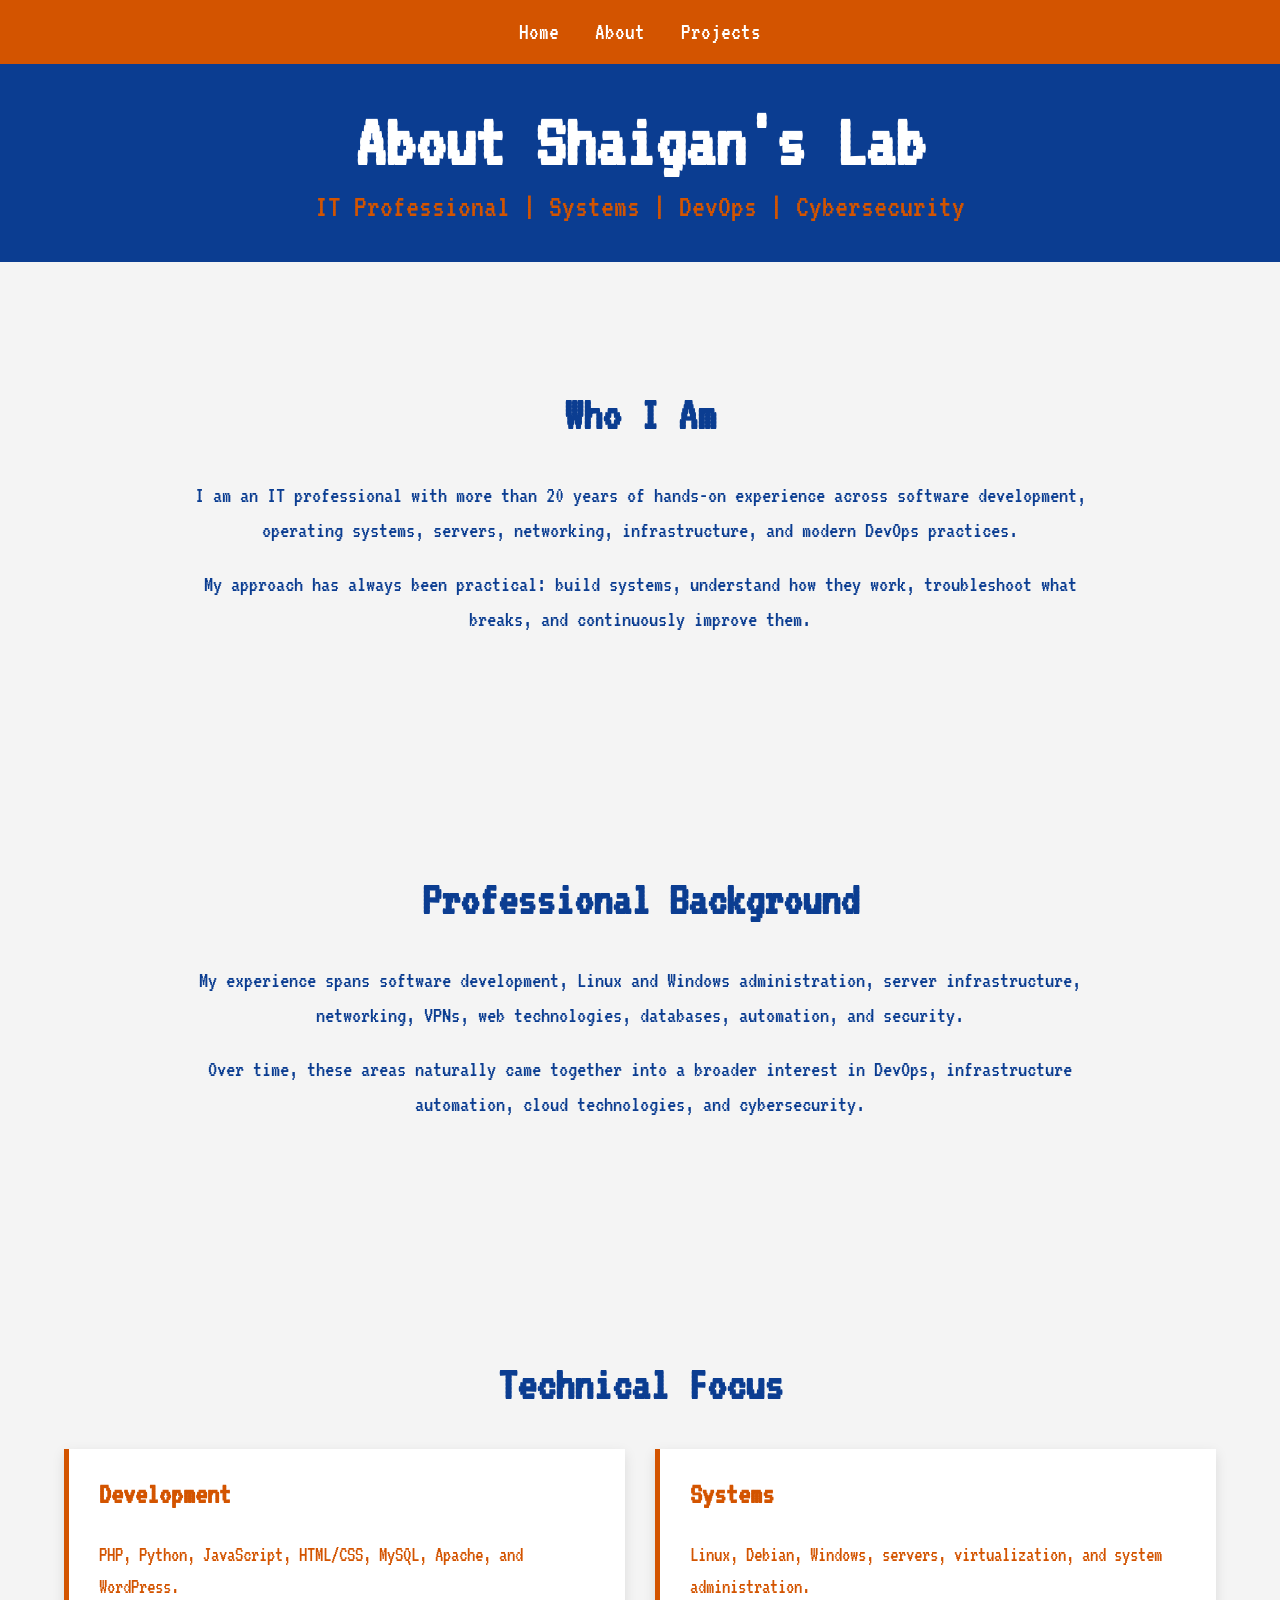
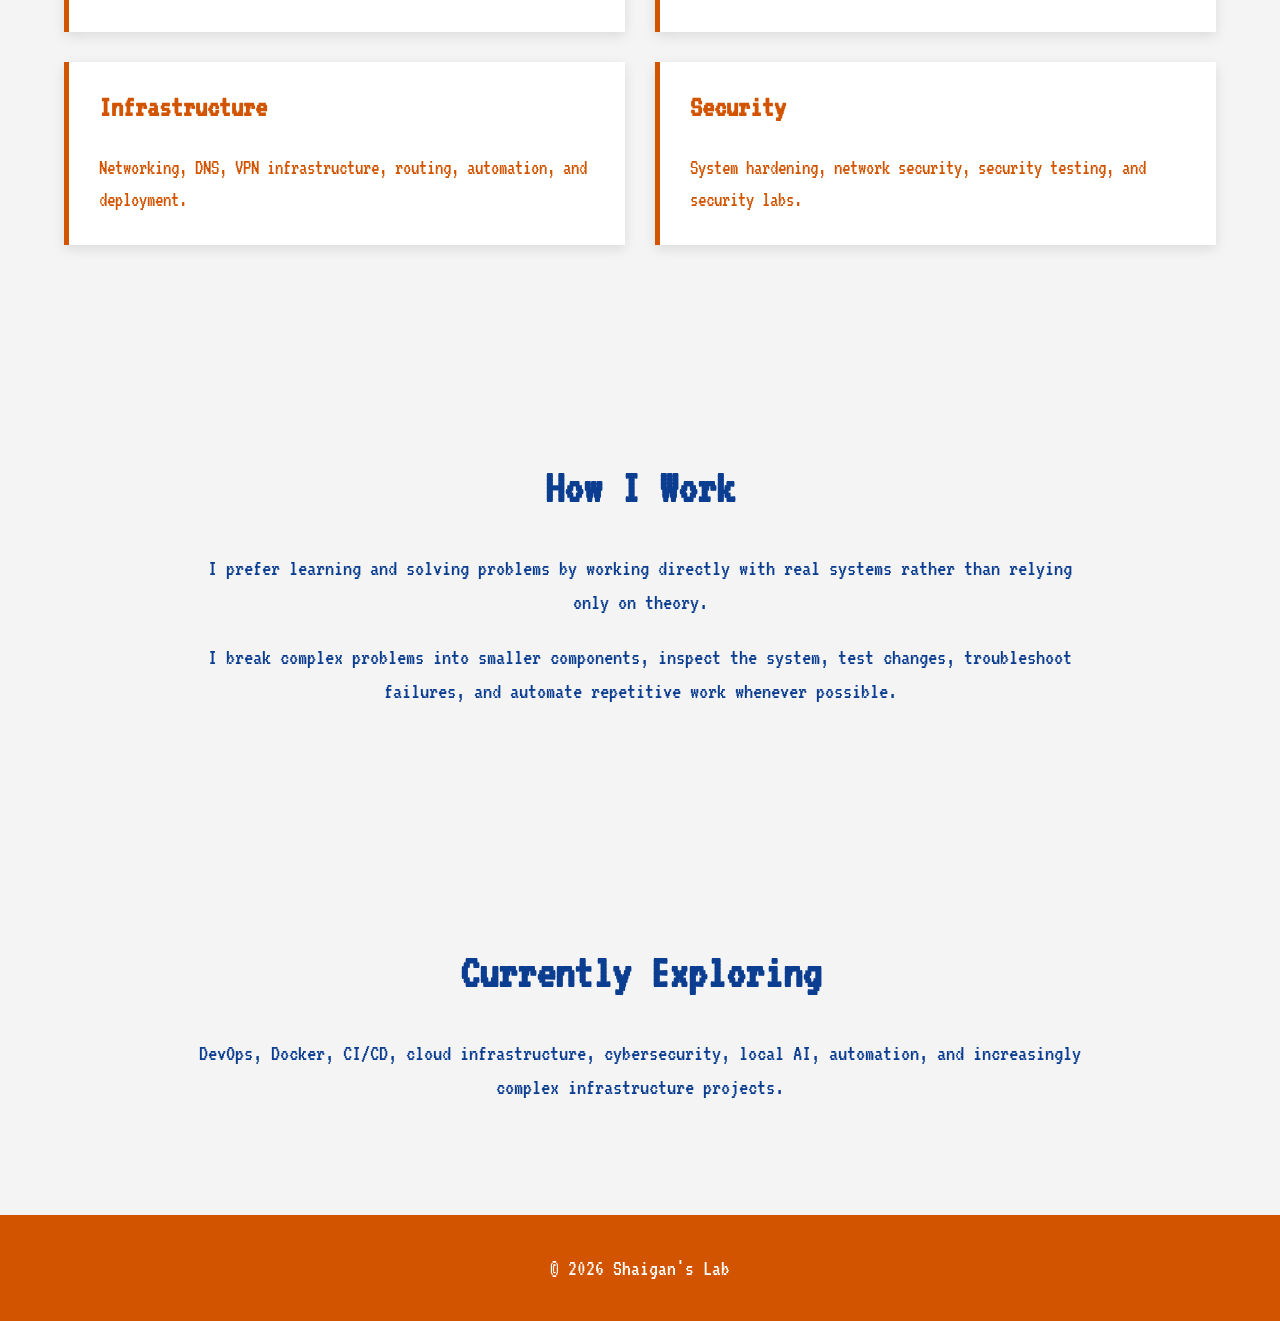
==== about.html @ 88f5432e "terminal has been added" ====
<!DOCTYPE html>
<html lang="en">

<head>
    <meta charset="UTF-8">
    <meta name="viewport" content="width=device-width, initial-scale=1.0">

    <title>About | Shaigan's Lab</title>

    <link href="https://fonts.googleapis.com/css2?family=VT323&display=swap" rel="stylesheet">
    <link rel="stylesheet" href="style.css">
</head>

<body>

<nav>
    <a href="index.html">Home</a>
    <a href="about.html">About</a>
    <a href="projects.html">Projects</a>
</nav>


<header>

    <h1>About Shaigan's Lab</h1>

    <p>
        IT Professional | Systems | DevOps | Cybersecurity
    </p>

</header>


<section id="about">

    <h2>Who I Am</h2>

    <p>
        I am an IT professional with more than 20 years of
        hands-on experience across software development,
        operating systems, servers, networking, infrastructure,
        and modern DevOps practices.
    </p>

    <p>
        My approach has always been practical: build systems,
        understand how they work, troubleshoot what breaks,
        and continuously improve them.
    </p>

</section>


<section id="background">

    <h2>Professional Background</h2>

    <p>
        My experience spans software development, Linux and
        Windows administration, server infrastructure,
        networking, VPNs, web technologies, databases,
        automation, and security.
    </p>

    <p>
        Over time, these areas naturally came together into
        a broader interest in DevOps, infrastructure
        automation, cloud technologies, and cybersecurity.
    </p>

</section>


<section id="focus">

    <h2>Technical Focus</h2>

    <div class="about-grid">

        <div class="about-card">

            <h3>Development</h3>

            <p>
                PHP, Python, JavaScript, HTML/CSS,
                MySQL, Apache, and WordPress.
            </p>

        </div>


        <div class="about-card">

            <h3>Systems</h3>

            <p>
                Linux, Debian, Windows, servers,
                virtualization, and system administration.
            </p>

        </div>


        <div class="about-card">

            <h3>Infrastructure</h3>

            <p>
                Networking, DNS, VPN infrastructure,
                routing, automation, and deployment.
            </p>

        </div>


        <div class="about-card">

            <h3>Security</h3>

            <p>
                System hardening, network security,
                security testing, and security labs.
            </p>

        </div>

    </div>

</section>


<section id="approach">

    <h2>How I Work</h2>

    <p>
        I prefer learning and solving problems by working
        directly with real systems rather than relying only
        on theory.
    </p>

    <p>
        I break complex problems into smaller components,
        inspect the system, test changes, troubleshoot failures,
        and automate repetitive work whenever possible.
    </p>

</section>


<section id="exploring">

    <h2>Currently Exploring</h2>

    <p>
        DevOps, Docker, CI/CD, cloud infrastructure,
        cybersecurity, local AI, automation, and
        increasingly complex infrastructure projects.
    </p>

</section>


<footer>

    <p>© 2026 Shaigan's Lab</p>

</footer>


<script src="script.js"></script>

</body>

</html>
---- style.css ----
/* =========================
   Base
   ========================= */

* {
    box-sizing: border-box;
}

html {
    scroll-behavior: smooth;
}

body {
    font-family: "VT323", monospace;
    background: #f4f4f4;
    color: #1b2a41;
    margin: 0;
    padding: 0;
    overflow-x: hidden;
}


/* =========================
   Navigation
   ========================= */

nav {
    text-align: center;
    padding: 20px;
    background: #d35400;
}

nav a {
    color: white;
    text-decoration: none;
    margin: 15px;
    font-size: 24px;

    transition:
        color 0.4s ease,
        transform 0.3s ease;
}

nav a:hover {
    color: #0b3d91;
}


/* =========================
   Header
   ========================= */

header {
    background: #0b3d91;
    color: #d35400;
    text-align: center;
    padding: 40px;
}

header h1 {
    font-size: clamp(38px, 6vw, 76px);
    margin: 0 0 10px;
    color: #ffffff;
}

header p {
    font-size: clamp(19px, 2.5vw, 32px);
    margin: 0;
}


/* =========================
   Sections
   ========================= */

section {
    width: min(90%, 1300px);
    padding-top: clamp(45px, 7vw, 100px);
    padding-bottom: clamp(45px, 7vw, 100px);
    margin: auto;
}

h2 {
    color: #0b3d91;
    font-size: clamp(30px, 4vw, 48px);
}


/* =========================
   Hero
   ========================= */

#hero {
    width: min(90%, 1100px);

    padding-top: clamp(60px, 10vw, 140px);
    padding-bottom: clamp(60px, 10vw, 140px);

    margin: auto;
    text-align: center;
}

#hero h2{
    transition: color 0.4s ease;
}

#hero h2 {
    color: #0b3d91;

    font-size: clamp(30px, 5vw, 58px);
    line-height: 1.1;
}

#hero p {
   
    color: #0b3d91;
    font-size: clamp(19px, 2.5vw, 30px);
    line-height: 1.5;

    max-width: min(90%, 900px);
    margin: auto;
}

#hero:has(p:hover) h2 {
    color: #d35400;
}


/* =========================
   Skills
   ========================= */

.skills {
    display: grid;

    grid-template-columns:
        repeat(2, minmax(300px, 1fr));

    gap: 30px;
}

.skills div {
    background: #ffffff;
    color: #d35400;

    border-left: 5px solid #d35400;

    padding: 30px;
    min-height: 150px;

    box-shadow:
        0 4px 12px rgba(0, 0, 0, 0.1);

    transition:
        color 0.4s ease,
        border-color 0.4s ease,
        transform 0.3s ease,
        box-shadow 0.4s ease;
}

.skills div:hover {
    background: #ffffff;
    color: #0b3d91;

    border-left-color: #0b3d91;

    transform: translateY(-8px);

    box-shadow:
        0 10px 25px rgba(0, 0, 0, 0.18);
}

.skills h3 {
    color: #d35400;

    font-size: 30px;
    margin-top: 0;

    transition: color 0.4s ease;
}

.skills p {
    color: #d35400;

    font-size: 22px;
    line-height: 1.5;

    transition: color 0.4s ease;
}

.skills div:hover h3,
.skills div:hover p {
    color: #0b3d91;
}


/* =========================
   Technical Experience
   ========================= */

#skills h2 {
    color: #0b3d91;

    transition: color 0.4s ease;
}

#skills:has(.skills div:hover) h2 {
    color: #d35400;
}


/* =========================
   Projects
   ========================= */

#projects {
    background: #ffffff;
}

#projects h2{
    transition: color 0.4s ease;
}

#projects h2 {
    color: #0b3d91;
}

#projects p {
    color: #0b3d91;
}

#projects:has(p:hover) h2 {
    color: #d35400;
}


/* =========================
   Footer
   ========================= */

footer {
    background: #d35400;
    color: white;

    text-align: center;

    padding: 20px;
}

footer p {
    font-size: 22px;
}


/* =========================
   Tablet
   ========================= */

@media (max-width: 900px) {

    .project-grid {
        grid-template-columns:
            repeat(2, minmax(0, 1fr));
    }

    .skills {
        grid-template-columns:
            repeat(2, minmax(0, 1fr));
    }

    section {
        width: 88%;
    }
}


/* =========================
   Mobile
   ========================= */

@media (max-width: 650px) {

    nav {
        padding: 15px 10px;
    }

    nav a {
        display: inline-block;
        margin: 6px 8px;
        font-size: 21px;
    }

    .skills {
        grid-template-columns: 1fr;
        gap: 20px;
    }

    section {
        width: 90%;
    }

    #hero {
        width: 90%;
    }

    .project-grid {
        grid-template-columns: 1fr;
        gap: 20px;
    }
}


/* =========================
   Small Phones
   ========================= */

@media (max-width: 400px) {

    nav {
        padding: 12px 8px;
    }

    nav a {
        margin: 5px;
        font-size: 19px;
    }

    section {
        width: 88%;
    }

    .skills div {
        padding: 25px;
    }
}


/* =========================
   iPhone / iPad Safe Areas
   ========================= */

@supports (padding: env(safe-area-inset-top)) {

    body {
        padding-left: env(safe-area-inset-left);
        padding-right: env(safe-area-inset-right);
    }

    footer {
        padding-bottom:
            calc(20px + env(safe-area-inset-bottom));
    }
}


/* =========================
   Mobile Navigation
   ========================= */

.menu-button {
    display: none;

    background: #0b3d91;
    color: #ffffff;

    border: none;
    padding: 8px 14px;

    font-family: "VT323", monospace;
    font-size: 30px;

    cursor: pointer;

    transition:
        background 0.3s ease,
        color 0.3s ease,
        transform 0.3s ease;
}

.menu-button:hover {
    background: #ffffff;
    color: #0b3d91;
}

@media (max-width: 650px) {

    nav {
        position: relative;
    }

    .menu-button {
        display: block;
        margin: 0 auto;
    }

    nav a {
        display: block;

        max-height: 0;
        overflow: hidden;

        margin: 0;
        padding: 0;

        opacity: 0;

        transition:
            max-height 0.4s ease,
            opacity 0.3s ease,
            padding 0.4s ease,
            margin 0.4s ease;
    }

    nav.menu-open a {
        max-height: 60px;
        margin: 6px 0;
        padding: 6px;

        opacity: 1;
    }
}


/* =========================
   Scroll Reveal
   ========================= */

.reveal {
    opacity: 0;
    transform: translateY(40px);

    transition:
        opacity 0.8s ease,
        transform 0.8s ease;
}

.reveal.visible {
    opacity: 1;
    transform: translateY(0);
}

/* =========================
   Project Cards
   ========================= */

.project-grid {
    display: grid;

    grid-template-columns:
        repeat(2, minmax(300px, 1fr));

    gap: 30px;

    margin-top: 40px;
}

.project-card {
    display: flex;
    flex-direction: column ;
    background: #ffffff;
    color: #d35400;

    border-left: 5px solid #d35400;

    padding: 30px;

    min-height: 220px;

    box-shadow:
        0 4px 12px rgba(0, 0, 0, 0.1);

    transition:
        color 0.4s ease,
        border-color 0.4s ease,
        transform 0.3s ease,
        box-shadow 0.4s ease;
}

.project-card h3 {
    color: #d35400;

    font-size: 32px;

    margin-top: 0;

    transition: color 0.4s ease;
}

.project-card p {
    color: #d35400;
    min-height: 90px;

    font-size: 21px;

    line-height: 1.5;

    transition: color 0.4s ease;
}

.project-card span {
    display: inline-block;

    margin-top: 15px;

    color: #0b3d91;

    font-size: 18px;

    transition: color 0.4s ease;
}

.project-card:hover {
    color: #0b3d91;

    border-left-color: #0b3d91;

    transform: translateY(-8px);

    box-shadow:
        0 10px 25px rgba(0, 0, 0, 0.18);
}

.project-card:hover h3,
.project-card:hover p,
.project-card:hover span {
    color: #0b3d91;
}

.project-links {
    display: flex;
    gap: 15px;
    margin-top: 25px;
}

.project-links a {
    display: inline-block;

    background: #0b3d91;
    color: #ffffff;

    text-decoration: none;

    padding: 8px 18px;

    font-size: 19px;

    border: 2px solid #0b3d91;

    transition:
        background 0.3s ease,
        color 0.3s ease,
        border-color 0.3s ease,
        transform 0.3s ease;
}

.project-links a:hover {
    background: #ffffff;
    color: #d35400;

    border-color: #d35400;

    transform: translateY(-3px);
}

/* =========================
   About Page
   ========================= */

#about,
#background,
#focus,
#approach,
#exploring {
    text-align: center;
}

#about p,
#background p,
#approach p,
#exploring p {
    max-width: 900px;

    margin: 20px auto;

    color: #0b3d91;

    font-size: 23px;

    line-height: 1.5;
}


/* =========================
   About Cards
   ========================= */

.about-grid {
    display: grid;

    grid-template-columns:
        repeat(2, minmax(300px, 1fr));

    gap: 30px;

    margin-top: 40px;
}

.about-card {
    background: #ffffff;

    color: #d35400;

    border-left: 5px solid #d35400;

    padding: 30px;

    min-height: 160px;

    text-align: left;

    box-shadow:
        0 4px 12px rgba(0, 0, 0, 0.1);

    transition:
        color 0.4s ease,
        border-color 0.4s ease,
        transform 0.3s ease,
        box-shadow 0.4s ease;
}

.about-card h3 {
    color: #d35400;

    font-size: 30px;

    margin-top: 0;

    transition: color 0.4s ease;
}

.about-card p {
    color: #d35400;

    font-size: 21px;

    line-height: 1.5;

    margin: 0;

    transition: color 0.4s ease;
}

.about-card:hover {
    color: #0b3d91;

    border-left-color: #0b3d91;

    transform: translateY(-8px);

    box-shadow:
        0 10px 25px rgba(0, 0, 0, 0.18);
}

.about-card:hover h3,
.about-card:hover p {
    color: #0b3d91;
}


/* =========================
   About Responsive
   ========================= */

@media (max-width: 900px) {

    .about-grid {
        grid-template-columns:
            repeat(2, minmax(0, 1fr));
    }
}


@media (max-width: 650px) {

    .about-grid {
        grid-template-columns: 1fr;
        gap: 20px;
    }

    #about p,
    #background p,
    #approach p,
    #exploring p {
        font-size: 21px;
    }
}

@media (max-width: 1000px) {
    .project-grid {
        grid-template-columns: 1fr;
    }
}

/* =========================
   Projects Page
   ========================= */

#project-list {
    width: min(90%, 1100px);
}

.project-detail {
    background: #ffffff;

    color: #d35400;

    border-left: 5px solid #d35400;

    padding: 35px;

    margin-top: 30px;

    box-shadow:
        0 4px 12px rgba(0, 0, 0, 0.1);

    transition:
        color 0.4s ease,
        border-color 0.4s ease,
        transform 0.3s ease,
        box-shadow 0.4s ease;
}

.project-detail h3 {
    color: #d35400;

    font-size: 34px;

    margin-top: 0;

    transition: color 0.4s ease;
}

.project-detail p {
    color: #d35400;

    font-size: 22px;

    line-height: 1.5;

    max-width: 900px;

    transition: color 0.4s ease;
}

.project-detail span {
    display: inline-block;

    margin-top: 10px;

    color: #0b3d91;

    font-size: 19px;

    transition: color 0.4s ease;
}

.project-detail:hover {
    color: #0b3d91;

    border-left-color: #0b3d91;

    transform: translateY(-6px);

    box-shadow:
        0 10px 25px rgba(0, 0, 0, 0.18);
}

.project-detail:hover h3,
.project-detail:hover p,
.project-detail:hover span {
    color: #0b3d91;
}


/* =========================
   Projects Responsive
   ========================= */

@media (max-width: 650px) {

    #project-list {
        width: 90%;
    }

    .project-detail {
        padding: 25px;
    }

    .project-detail h3 {
        font-size: 29px;
    }

    .project-detail p {
        font-size: 20px;
    }

    .project-detail span {
        font-size: 18px;
    }
}

/* =========================
   Project Page Bottom Space
   ========================= */

.project-bottom-space {
    width: min(90%, 1100px);

    margin: 0 auto;

    padding: 50px 20px;

    text-align: center;

    color: #0b3d91;

    font-size: 21px;
}

#terminal {
    text-align: center;
}

.terminal-window {
    width: 100%;
    max-width: 1100px;
    margin: 40px auto 0;
    background: #ffffff;
    border: 3px solid #0b3d91;
    box-shadow: 0 4px 12px rgba(0,0,0,0.1);
    text-align: left;
    padding: 30px;
}

.terminal-output {
    color: #0b3d91;
    font-size: 21px;
    line-height: 1.5;
    max-height: 400px;
    overflow-y: auto;
}

.terminal-output::-webkit-scrollbar {
    width: 8px;
}

.terminal-output::-webkit-scrollbar-thumb {
    background: #0b3d91;
}

.terminal-output::-webkit-scrollbar-thumb:hover {
    background: #d35400;
}

.terminal-output span {
    color: #d35400;
}

.terminal-input {
    display: flex;
    gap: 10px;
    align-items: center;
    margin-top: 20px;
    color: #d35400;
    font-size: 21px;
}

.terminal-input input {
    flex: 1;
    border: none;
    outline: none;
    background: transparent;
    color: #0b3d91;
    font-family: "VT323", monospace;
    font-size: 21px;
}
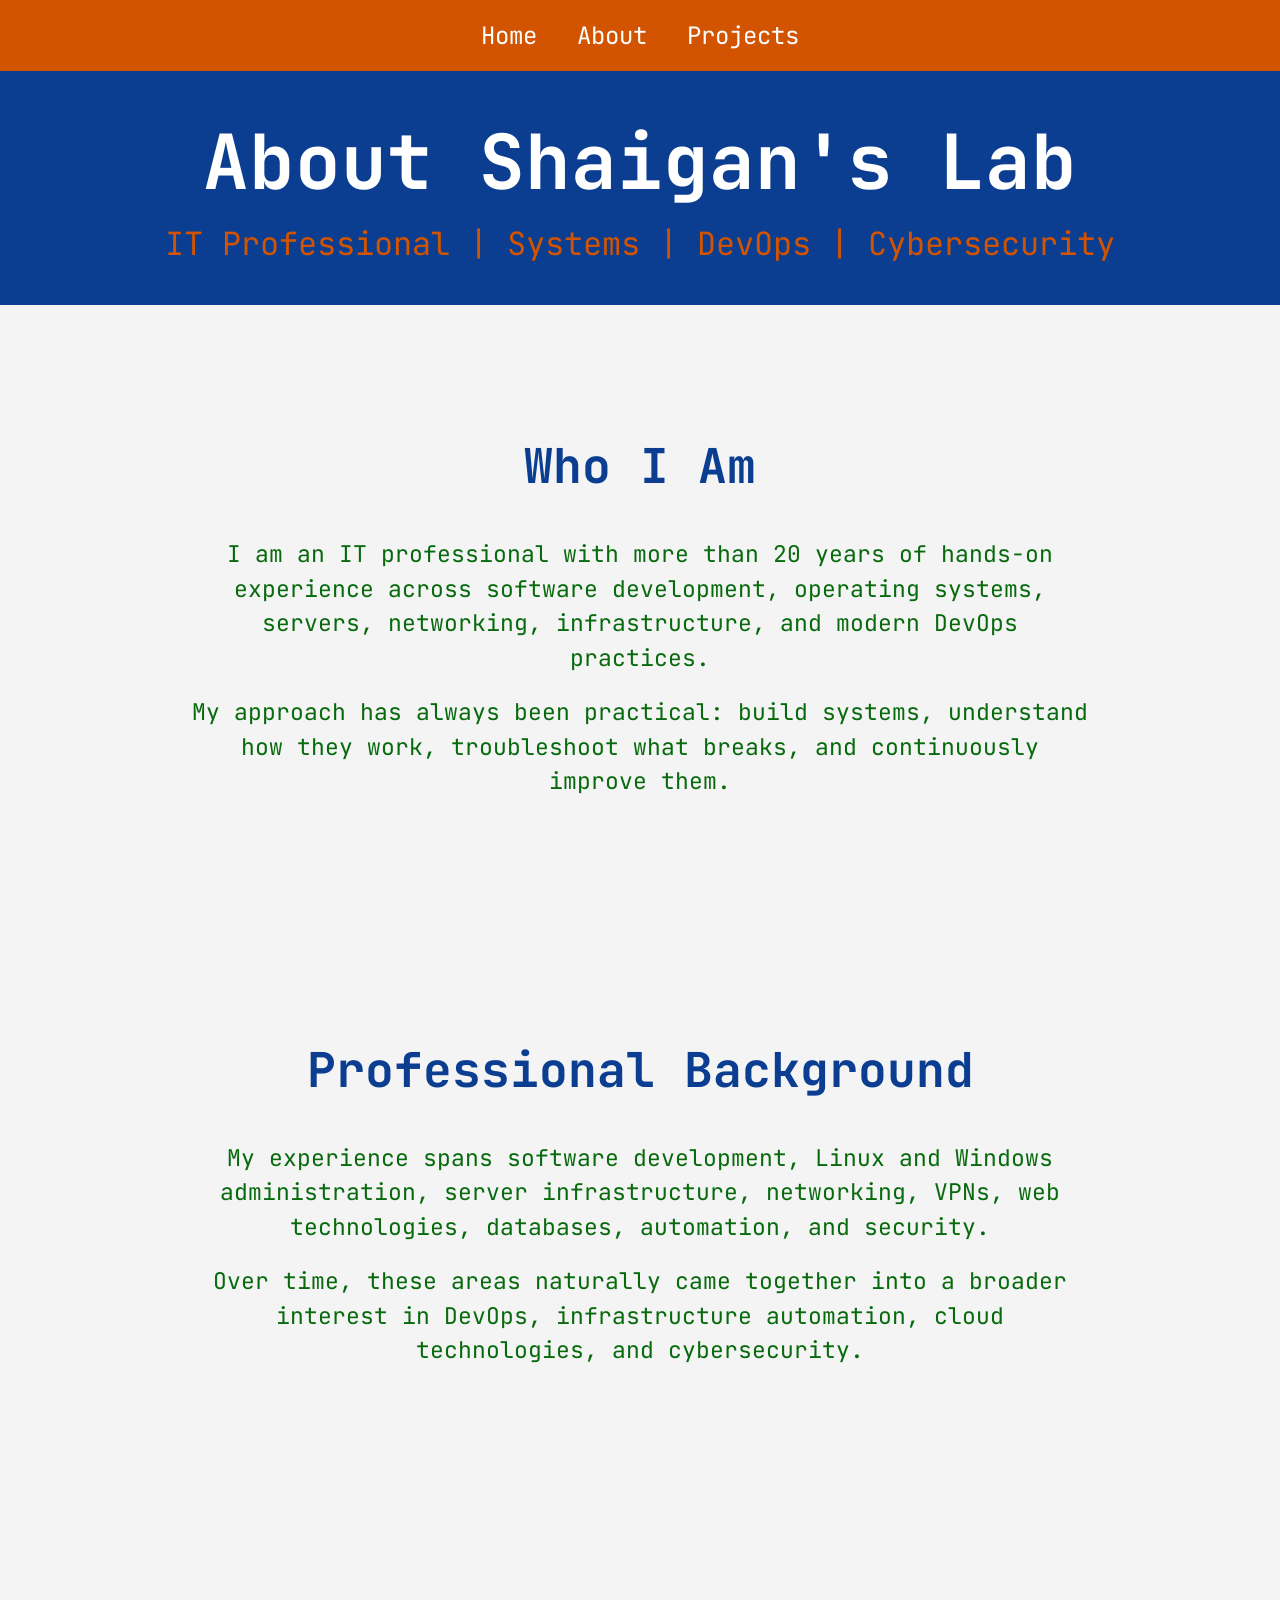
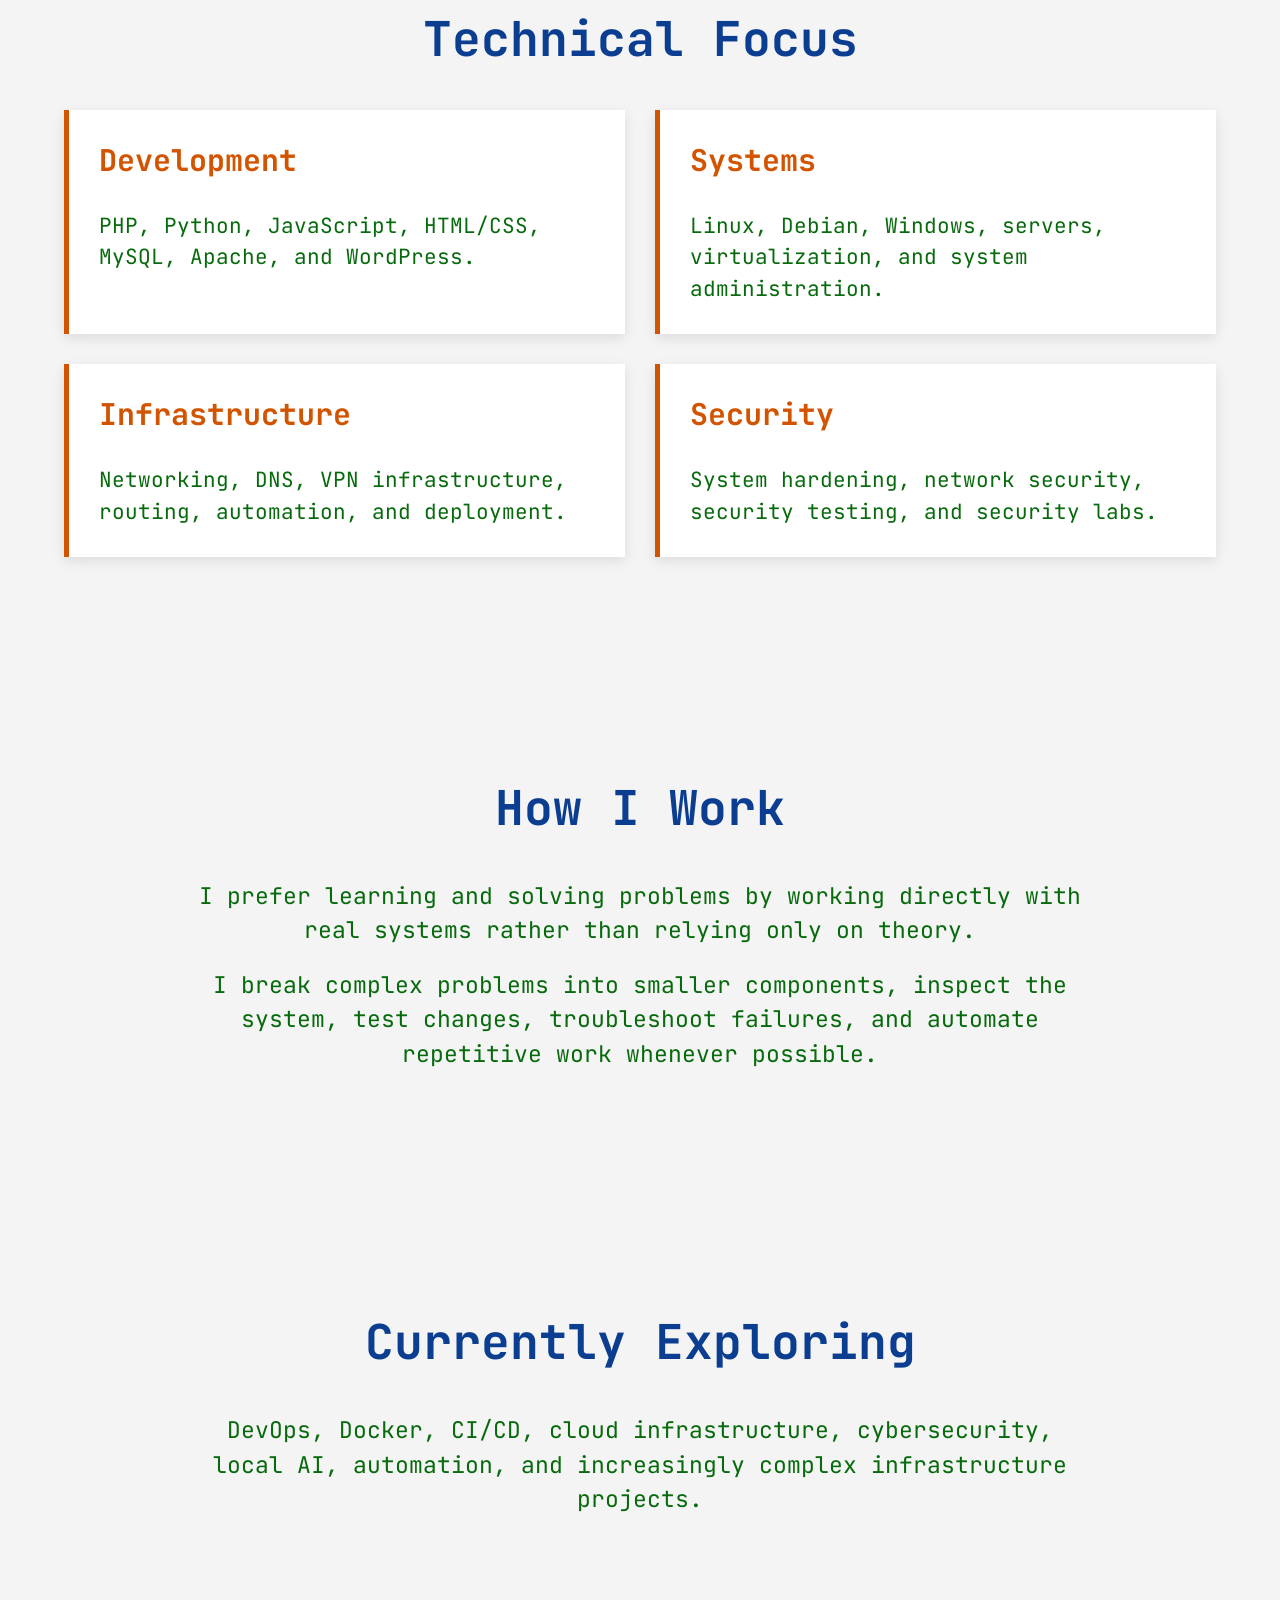
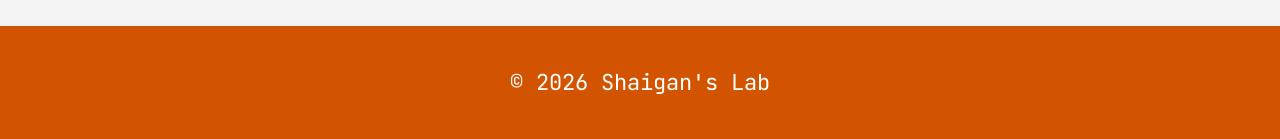
==== commit 5f8721b2: "fixed some font issue" ====
--- a/about.html
+++ b/about.html
@@ -7,7 +7,7 @@
 
     <title>About | Shaigan's Lab</title>
 
-    <link href="https://fonts.googleapis.com/css2?family=VT323&display=swap" rel="stylesheet">
+    <link href="https://fonts.googleapis.com/css2?family=JetBrains+Mono:wght@400;700&display=swap" rel="stylesheet">
     <link rel="stylesheet" href="style.css">
 </head>
 
--- a/style.css
+++ b/style.css
@@ -11,7 +11,7 @@
 }
 
 body {
-    font-family: "VT323", monospace;
+    font-family: "JetBrains Mono", monospace;
     background: #f4f4f4;
     color: #1b2a41;
     margin: 0;
@@ -19,7 +19,6 @@
     overflow-x: hidden;
 }
 
-
 /* =========================
    Navigation
    ========================= */
@@ -113,7 +112,7 @@
 
 #hero p {
    
-    color: #0b3d91;
+    color: #076A0C;
     font-size: clamp(19px, 2.5vw, 30px);
     line-height: 1.5;
 
@@ -180,7 +179,7 @@
 }
 
 .skills p {
-    color: #d35400;
+    color: #076A0C;
 
     font-size: 22px;
     line-height: 1.5;
@@ -226,7 +225,7 @@
 }
 
 #projects p {
-    color: #0b3d91;
+    color: #076A0C;
 }
 
 #projects:has(p:hover) h2 {
@@ -410,7 +409,10 @@
             padding 0.4s ease,
             margin 0.4s ease;
     }
-
+    
+    nav a:hover {
+    color: #0b3d91;
+}
     nav.menu-open a {
         max-height: 60px;
         margin: 6px 0;
@@ -487,7 +489,7 @@
 }
 
 .project-card p {
-    color: #d35400;
+    color: #076A0C;
     min-height: 90px;
 
     font-size: 21px;
@@ -555,10 +557,8 @@
 
 .project-links a:hover {
     background: #ffffff;
-    color: #d35400;
-
-    border-color: #d35400;
-
+    color: #076A0C;
+    border-color: #0DA41C;
     transform: translateY(-3px);
 }
 
@@ -582,7 +582,7 @@
 
     margin: 20px auto;
 
-    color: #0b3d91;
+    color: #076A0C;
 
     font-size: 23px;
 
@@ -639,7 +639,7 @@
 }
 
 .about-card p {
-    color: #d35400;
+    color: #076A0C;
 
     font-size: 21px;
 
@@ -741,7 +741,7 @@
 }
 
 .project-detail p {
-    color: #d35400;
+    color: #076A0C;
 
     font-size: 22px;
 
@@ -802,6 +802,7 @@
 
     .project-detail p {
         font-size: 20px;
+        color: #076A0C;
     }
 
     .project-detail span {
@@ -859,11 +860,12 @@
 }
 
 .terminal-output::-webkit-scrollbar-thumb:hover {
-    background: #d35400;
+    background: #076A0C;
+
 }
 
 .terminal-output span {
-    color: #d35400;
+     color: #076A0C;
 }
 
 .terminal-input {
@@ -884,3 +886,162 @@
     font-family: "VT323", monospace;
     font-size: 21px;
 }
+
+#project-overview,
+#project-objectives,
+#project-environment,
+#project-work,
+#project-security,
+#project-learning,
+#project-back {
+    text-align: center;
+}
+
+#project-overview p,
+#project-objectives p,
+#project-work p,
+#project-security p,
+#project-learning p {
+    max-width: 900px;
+    margin: 20px auto;
+    color: #076A0C;
+    font-size: 23px;
+    line-height: 1.5;
+}
+
+.project-info-grid {
+    display: grid;
+    grid-template-columns: repeat(2, minmax(300px, 1fr));
+    gap: 30px;
+    margin-top: 40px;
+}
+
+.project-info-card {
+    background: #ffffff;
+    color: #d35400;
+    border-left: 5px solid #d35400;
+    padding: 30px;
+    min-height: 150px;
+    text-align: left;
+    box-shadow: 0 4px 12px rgba(0,0,0,0.1);
+    transition:
+        color 0.4s ease,
+        border-color 0.4s ease,
+        transform 0.3s ease,
+        box-shadow 0.4s ease;
+}
+
+.project-info-card h3 {
+    color: #d35400;
+    font-size: 30px;
+    margin-top: 0;
+    transition: color 0.4s ease;
+}
+
+.project-info-card p {
+    color: #076A0C;
+    font-size: 21px;
+    line-height: 1.5;
+    margin: 0;
+    transition: color 0.4s ease;
+}
+
+.project-info-card:hover {
+    border-left-color: #0b3d91;
+    transform: translateY(-8px);
+    box-shadow: 0 10px 25px rgba(0,0,0,0.18);
+}
+
+.project-info-card:hover h3,
+.project-info-card:hover p {
+    color: #0b3d91;
+}
+
+#project-back {
+    padding-top: 20px;
+    padding-bottom: 60px;
+}
+
+#project-back a {
+    display: inline-block;
+    background: #0b3d91;
+    color: #ffffff;
+    text-decoration: none;
+    padding: 10px 20px;
+    font-size: 21px;
+    border: 2px solid #0b3d91;
+    transition:
+        background 0.3s ease,
+        color 0.3s ease,
+        border-color 0.3s ease,
+        transform 0.3s ease;
+}
+
+#project-back a:hover {
+    background: #ffffff;
+    color: #076A0C;
+    border-color: #076A0C;
+    transform: translateY(-3px);
+}
+
+#github-projects {
+    background: #ffffff;
+    text-align: center;
+}
+
+#github-projects h2 {
+    color: #0b3d91;
+    transition: color 0.4s ease;
+}
+
+#github-projects:has(.project-card:hover) h2 {
+    color: #d35400;
+}
+
+#github-project-grid {
+    margin-top: 40px;
+}
+
+
+.project-tags {
+    display: flex;
+    flex-wrap: wrap;
+    gap: 10px;
+    margin-top: 20px;
+}
+
+.project-tags span {
+    display: inline-block;
+    padding: 6px 12px;
+    border: 2px solid #076A0C;
+    color: #d35400;
+    background: #ffffff;
+    font-size: 18px;
+    transition:
+        color 0.3s ease,
+        background 0.3s ease;
+}
+
+.project-tags span:hover {
+    background: #076A0C;
+    color: #ffffff;
+}
+
+.project-meta {
+    display: flex;
+    flex-wrap: wrap;
+    gap: 15px;
+    margin-top: 20px;
+    color: #0b3d91;
+    font-size: 17px;
+}
+
+.project-meta span {
+    display: inline-block;
+    padding: 4px 8px;
+}
+
+.project-meta span:last-child {
+    color: #076A0C;
+    font-weight: 700;
+}
